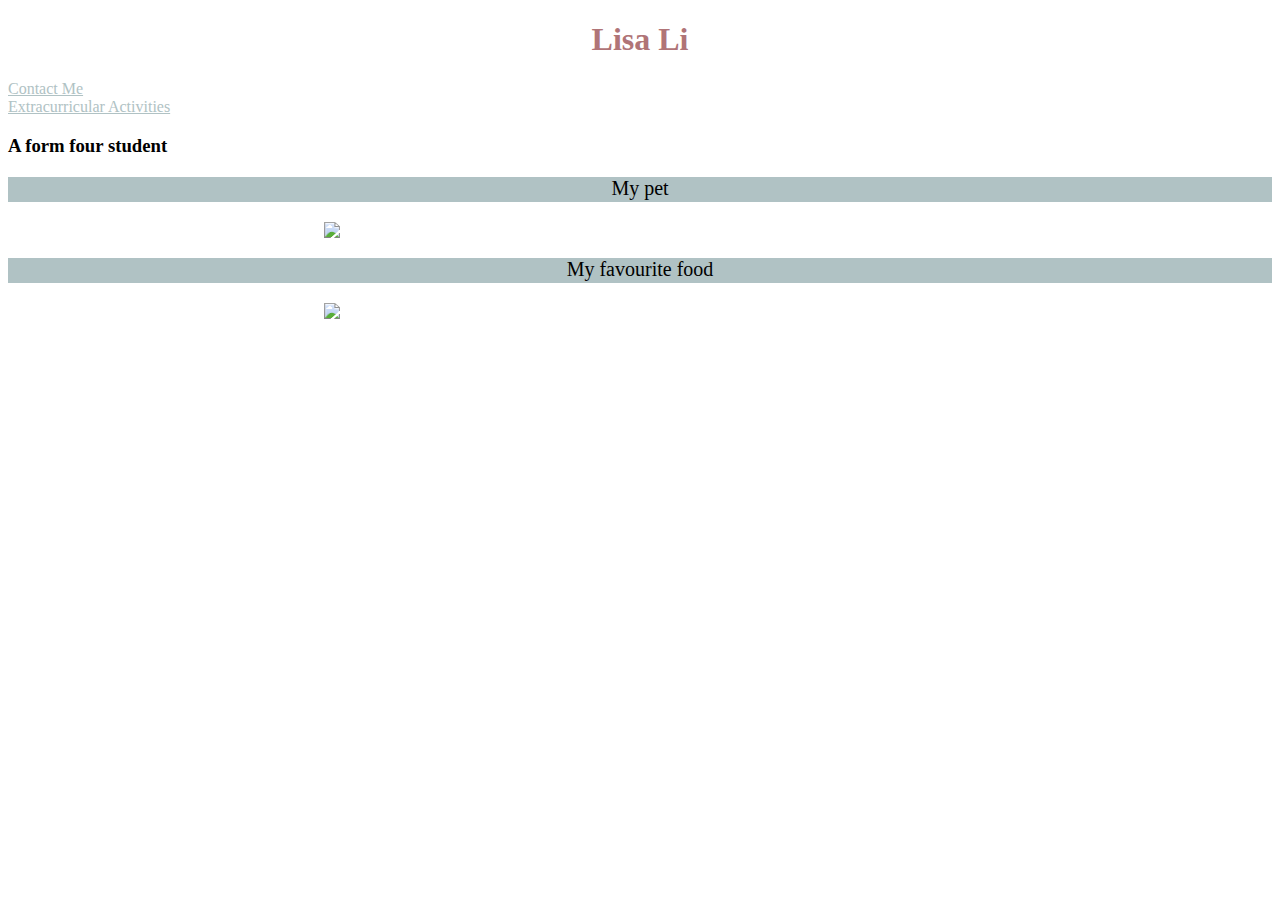
==== index.html @ dfc59e49 "Add files via upload" ====
<!doctype html>
<html>
<head>
<meta charset="utf-8">
<title>Index</title>
</head>
 
<body style="background-color:  color: #F1E7E3">
	<h1 style="text-align: center; color: #B07477">Lisa Li</h1>
	<a href="contactme.html" style="color: #B0C2C4;">Contact Me</a> 
	<br>
	<a href="extracurricular.html" style="color: #B0C2C4;">Extracurricular Activities</a>
	<h3>A form four student</h3>
	<p style="background-color: #B0C2C4; 
			  font-size: 20px;
			  font-family: Cambria, 'Hoefler Text', 'Liberation Serif', Times, 'Times New Roman', 'serif';
			  display: block;
  			  height: 25px;
			  text-align: center;">My pet</p>
	<img src="image/cat.jpg" style=" display: block;
  									 margin-left: auto;
   									 margin-right: auto;
  									 width: 50%;">
	<p style="background-color: #B0C2C4; 
			  font-size: 20px;
			  font-family: Cambria, 'Hoefler Text', 'Liberation Serif', Times, 'Times New Roman', 'serif';
			  display: block;
  			  height: 25px;
			  text-align: center;">My favourite food</p> 
	<img src="image/pizza.jpg" style=" display: block;
  									   margin-left: auto;
  									   margin-right: auto;
  									   width: 50%;">
</body>
	
</html>
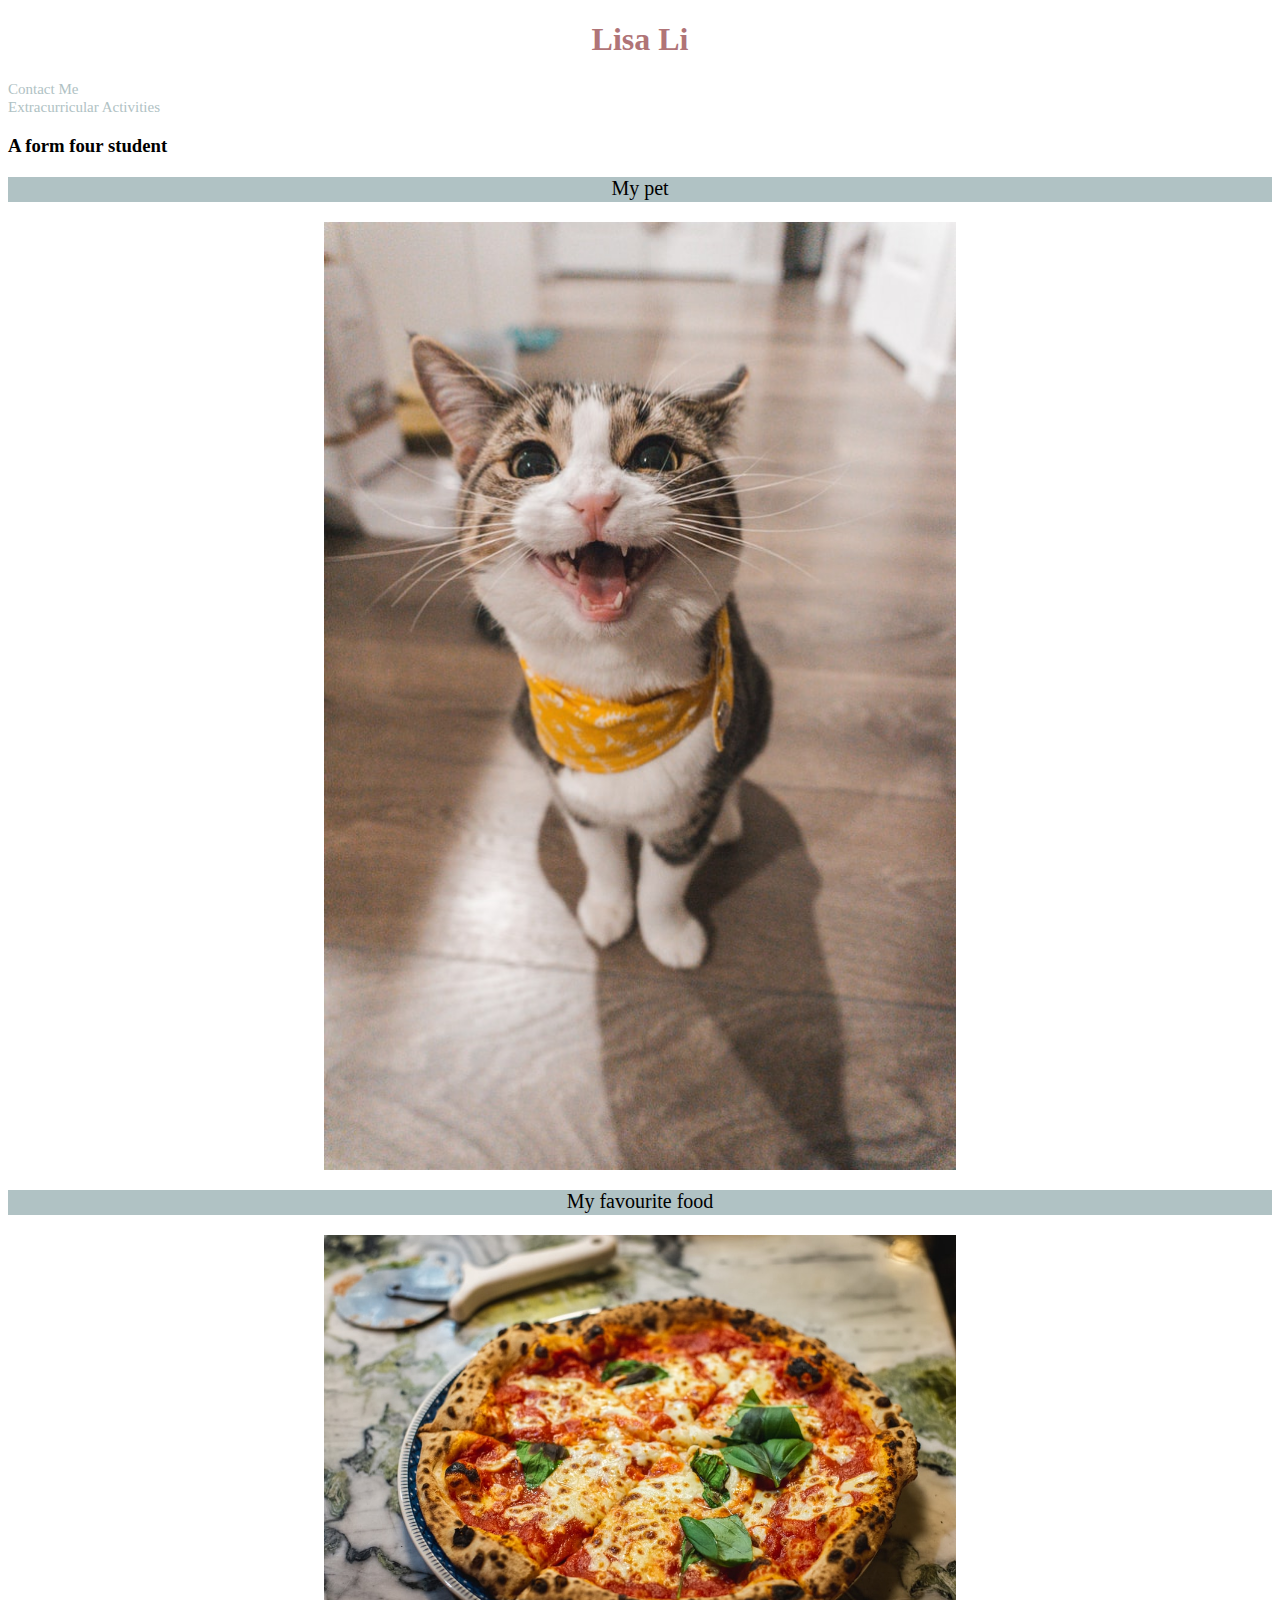
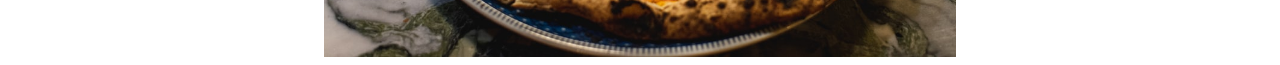
==== commit ea601a5f: "Add files via upload" ====
--- a/index.html
+++ b/index.html
@@ -2,14 +2,15 @@
 <html>
 <head>
 <meta charset="utf-8">
-<title>Index</title>
+<title>Home</title>
+<link rel="stylesheet" href="style.css">
 </head>
  
 <body style="background-color:  color: #F1E7E3">
 	<h1 style="text-align: center; color: #B07477">Lisa Li</h1>
-	<a href="contactme.html" style="color: #B0C2C4;">Contact Me</a> 
+	<a href="contactme.html">Contact Me</a> 
 	<br>
-	<a href="extracurricular.html" style="color: #B0C2C4;">Extracurricular Activities</a>
+	<a href="extracurricular.html">Extracurricular Activities</a>
 	<h3>A form four student</h3>
 	<p style="background-color: #B0C2C4; 
 			  font-size: 20px;
--- a/style.css
+++ b/style.css
@@ -0,0 +1,31 @@
+@charset "utf-8";
+
+a:link {
+  color: #B0C2C4;
+  background-color: transparent;
+  text-decoration: none;
+  font-size: 15px;
+}
+
+a:visited {
+  color: #B07477;
+  background-color: transparent;
+  text-decoration: none;
+  font-size: 15px;
+}
+
+a:hover {
+  color: red;
+  background-color: transparent;
+  text-decoration: underline;
+  font-size: 15px;
+}
+
+a:active {
+  color: cornflowerblue;
+  background-color: transparent;
+  text-decoration: underline;
+  font-size: 15px;
+}
+
+</style>